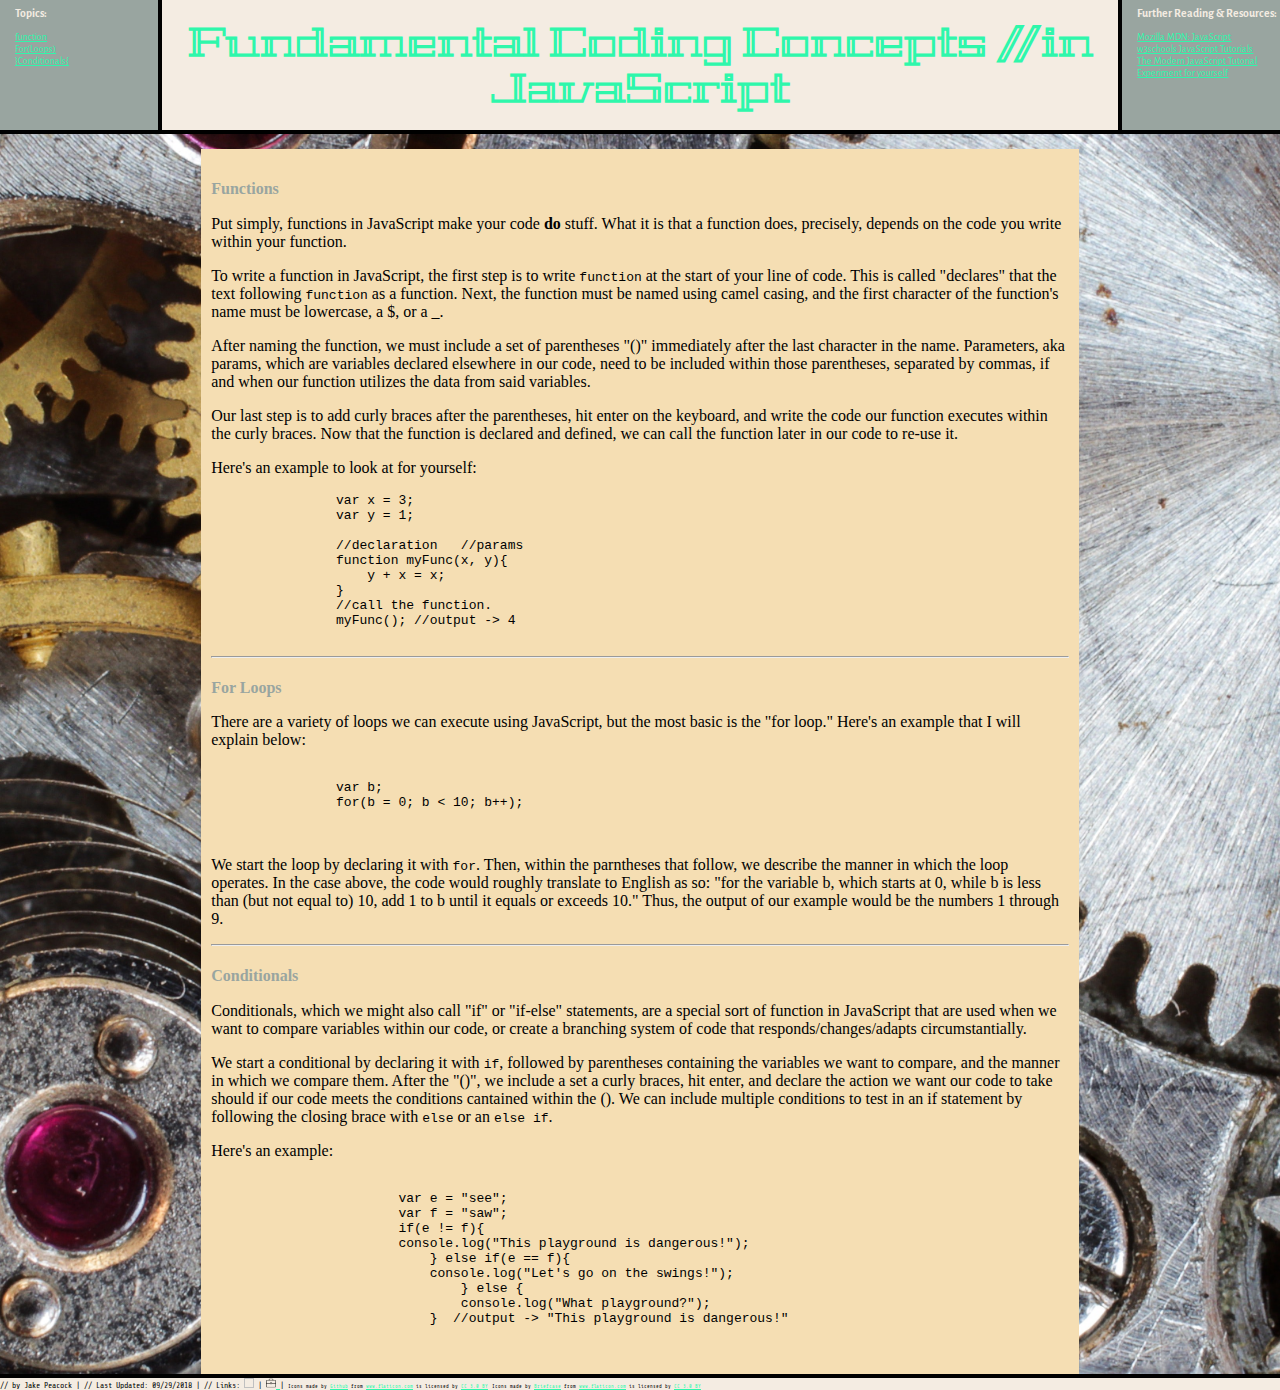
==== index.html @ 65c35248 "endOfGoldBadge commit" ====
<!DOCTYPE html>
<html lang="en">
<head>
    <meta charset="UTF-8">
    <meta name="viewport" content="width=device-width, initial-scale=1.0">
    <meta http-equiv="X-UA-Compatible" content="ie=edge">
    <link href="https://fonts.googleapis.com/css?family=Alegreya+Sans|Geostar|Share+Tech+Mono" rel="stylesheet">
    <link rel="stylesheet" type="text/css" href="./jsTutorial.css">
    <title>var concepts = fundamental.js();</title>
</head>

<body id="fill">
    <header>
        <nav class="hLeft">
            <ul><h3>Topics:</h3>
                <li><a href="#functions">function</a></li>
                <li><a href="#forLoops">For(Loops)</a></li>
                <li><a href="#conditionals">}Conditionals{</a></li>
                <!-- <li><a href="#arrays">[Arrays]</a></li>
                <li><a href="#objects">{Objects}</a></li> -->
            </ul>
        </nav>

        <h3 class="pageTitle">Fundamental Coding Concepts //in JavaScript</h3>

        <nav class="hRight">
            <ul><h3>Further Reading & Resources:</h3>
                <li><a target="_blank" href="https://developer.mozilla.org/en-US/docs/Web/JavaScript">Mozilla MDN: JavaScript</a></li>
                <li><a target="_blank" href="https://www.w3schools.com/js/default.asp">w3schools JavaScript Tutorials</a></li>
                <li><a target="_blank" href="https://javascript.info/">The Modern JavaScript Tutorial</a></li>
                <li><a target="_blank" href="https://codepen.io/">Experiment for yourself</a></li>
            </ul>
        </nav>
    </header>

<section class="writeUp">
        <h4 id="functions">Functions</h4>
            <p>Put simply, functions in JavaScript make your code <strong>do</strong> stuff. What it is that a function does, precisely, depends on the code you write within your function.</p>
            <p>To write a function in JavaScript, the first step is to write <code>function</code> at the start of your line of code. This is called "declares" that the text following <code>function</code> as a function. Next, the function must be named using camel casing, and the first character of the function's name must be lowercase, a $, or a _.</p>
            <p>After naming the function, we must include a set of parentheses "()" immediately after the last character in the name. Parameters, aka params, which are variables declared elsewhere in our code, need to be included within those parentheses, separated by commas, if and when our function utilizes the data from said variables.</p>
            <p>Our last step is to add curly braces after the parentheses, hit enter on the keyboard, and write the code our function executes within the curly braces. Now that the function is declared and defined, we can call the function later in our code to re-use it.</p>
            <p>Here's an example to look at for yourself:</p>
            <code>
                <pre>
                var x = 3; 
                var y = 1;

                //declaration   //params
                function myFunc(x, y){
                    y + x = x;
                }
                //call the function.
                myFunc(); //output -> 4
                </pre>
            </code>

            <hr/>
    
        <h4 id="forLoops">For Loops</h4>   
            <p>There are a variety of loops we can execute using JavaScript, but the most basic is the "for loop." Here's an example that I will explain below:</p>
            <p>
                <pre>
                    <code>
                var b;
                for(b = 0; b < 10; b++);
                    </code>
                </pre>
            </p>
            <p>We start the loop by declaring it with <code>for</code>. Then, within the parntheses that follow, we describe the manner in which the loop operates. In the case above, the code would roughly translate to English as so: "for the variable b, which starts at 0, while b is less than (but not equal to) 10, add 1 to b until it equals or exceeds 10." Thus, the output of our example would be the numbers 1 through 9.</p>
            
            <hr/>

        <h4 id="conditionals">Conditionals</h4>
            <p>Conditionals, which we might also call "if" or "if-else" statements, are a special sort of function in JavaScript that are used when we want to compare variables within our code, or create a branching system of code that responds/changes/adapts circumstantially.</p>
            <p>We start a conditional by declaring it with <code>if</code>, followed by parentheses containing the variables we want to compare, and the manner in which we compare them. After the "()", we include a set a curly braces, hit enter, and declare the action we want our code to take should if our code meets the conditions cantained within the ().  We can include multiple conditions to test in an if statement by following the closing brace with <code>else</code> or an <code>else if</code>.</p>
            <p>Here's an example:</p>
                <pre>
                    <code>
                        var e = "see"; 
                        var f = "saw"; 
                        if(e != f){
                        console.log("This playground is dangerous!");
                            } else if(e == f){
                            console.log("Let's go on the swings!");
                                } else {
                                console.log("What playground?");
                            }  //output -> "This playground is dangerous!"
                    </code>
                </pre>                        
                <!--<h4 id="arrays">Arrays</h4>
                    <h4 id="objects">Objects</h4>-->                           
</section>    

<footer>
    <p>//  by Jake Peacock |</p>
    <p>//  Last Updated: 09/29/2018 |</p>
    <p>//  Links: <a target="_blank" href="https://github.com/Xurmein"><img id="iconLink" href="./a2-assets/github.png"/></a> | <a target="_blank" href="https://xurmein.github.io/"><img id="iconLink" src="./a2-assets/briefcase.png"/> </a> | </p>
    <div>Icons made by <a href="https://www.flaticon.com/authors/freepik" title="Github">Github</a> from <a href="https://www.flaticon.com/" title="Flaticon">www.flaticon.com</a> is licensed by <a href="http://creativecommons.org/licenses/by/3.0/"     title="Creative Commons BY 3.0" target="_blank">CC 3.0 BY</a></div>
    <div>Icons made by <a href="https://www.flaticon.com/authors/those-icons" title="Briefcase">Briefcase</a> from <a href="https://www.flaticon.com/" title="Flaticon">www.flaticon.com</a> is licensed by <a href="http://creativecommons.org/licenses/by/3.0/"     title="Creative Commons BY 3.0" target="_blank">CC 3.0 BY</a></div>
</footer>
</body>
</html>
---- jsTutorial.css ----
body{
    min-height: 100vh;
    margin: 0;
    border: 0;
    padding: 0;
    z-index: 1;
    background: url("./a2-assets/cogs-gears-machine-159275.jpg") center no-repeat;
    background-size: cover;
}

a{
    color: #2EF7AB;
}
 
header{
    top: 0;
    position: relative;
    display: flex;
    background: #F4ECE2; 
    height: 130px;
    width: 100%;   
  margin: auto; 
    padding: 0px;
    border-bottom: black solid 4px;
}

nav{
    margin: 0;
    padding: 0;
    width: 200px;
    height: 100%;
    overflow: hidden;
    background: #99A5A0;
    font-family: 'Alegreya Sans', sans-serif;
    font-size: 10px;
}

.hLeft{
    display: flex;
    float: left;
    left: 0px;  
    border-right: black solid 4px; 
}

.hRight{
    display: flex;
    float: right;
    right: 0px; 
    border-left: black solid 4px;
}

h4{
    color: #99A5A0;
    top: 0px;
    width: 100%;
    height: 13px;
    padding: 0;
    
}

nav ul{
    color: #F4ECE2;
    position: relative;
    bottom: 5px;
    height: 110px;
    margin: 0;
    padding: 0;
    margin-left: 15px;
    list-style-type: none;
}

.pageTitle{
    color: #2EF7AB;
    position: relative;
    width: fit-content;
    margin: auto;
    text-align: center;
    float: center;
    font-family: 'Geostar', serif;
    font-size: 40px;
}

.writeUp{
  background: wheat;
  width: 67%;
  overflow: hidden;
  height: fit-content;
  position: relative;
  top: 15px;
  bottom: 30px;
  float: center;
  margin: auto;
  text-overflow: wrap;
  padding: 10px;
}


footer{
    position: relative;
    bottom: 0px;
    justify-self: center;
    font-family: 'Share Tech Mono', monospace;
    font-size: 8px;
    padding: 0;
    margin-top: 10px;
    width: 100%; 
    background-color: #F4ECE2;
    border-top: black solid 4px;
}

footer p, footer div{
    display: inline;
    margin: 0;
}

footer div{
    font-size:5px;
    overflow: hidden;
    padding: 0;
}

footer img {
    height: 10px;
    width: 10px;
    z-index: 5;
}

#iconLink{
    color: black !important;
} */
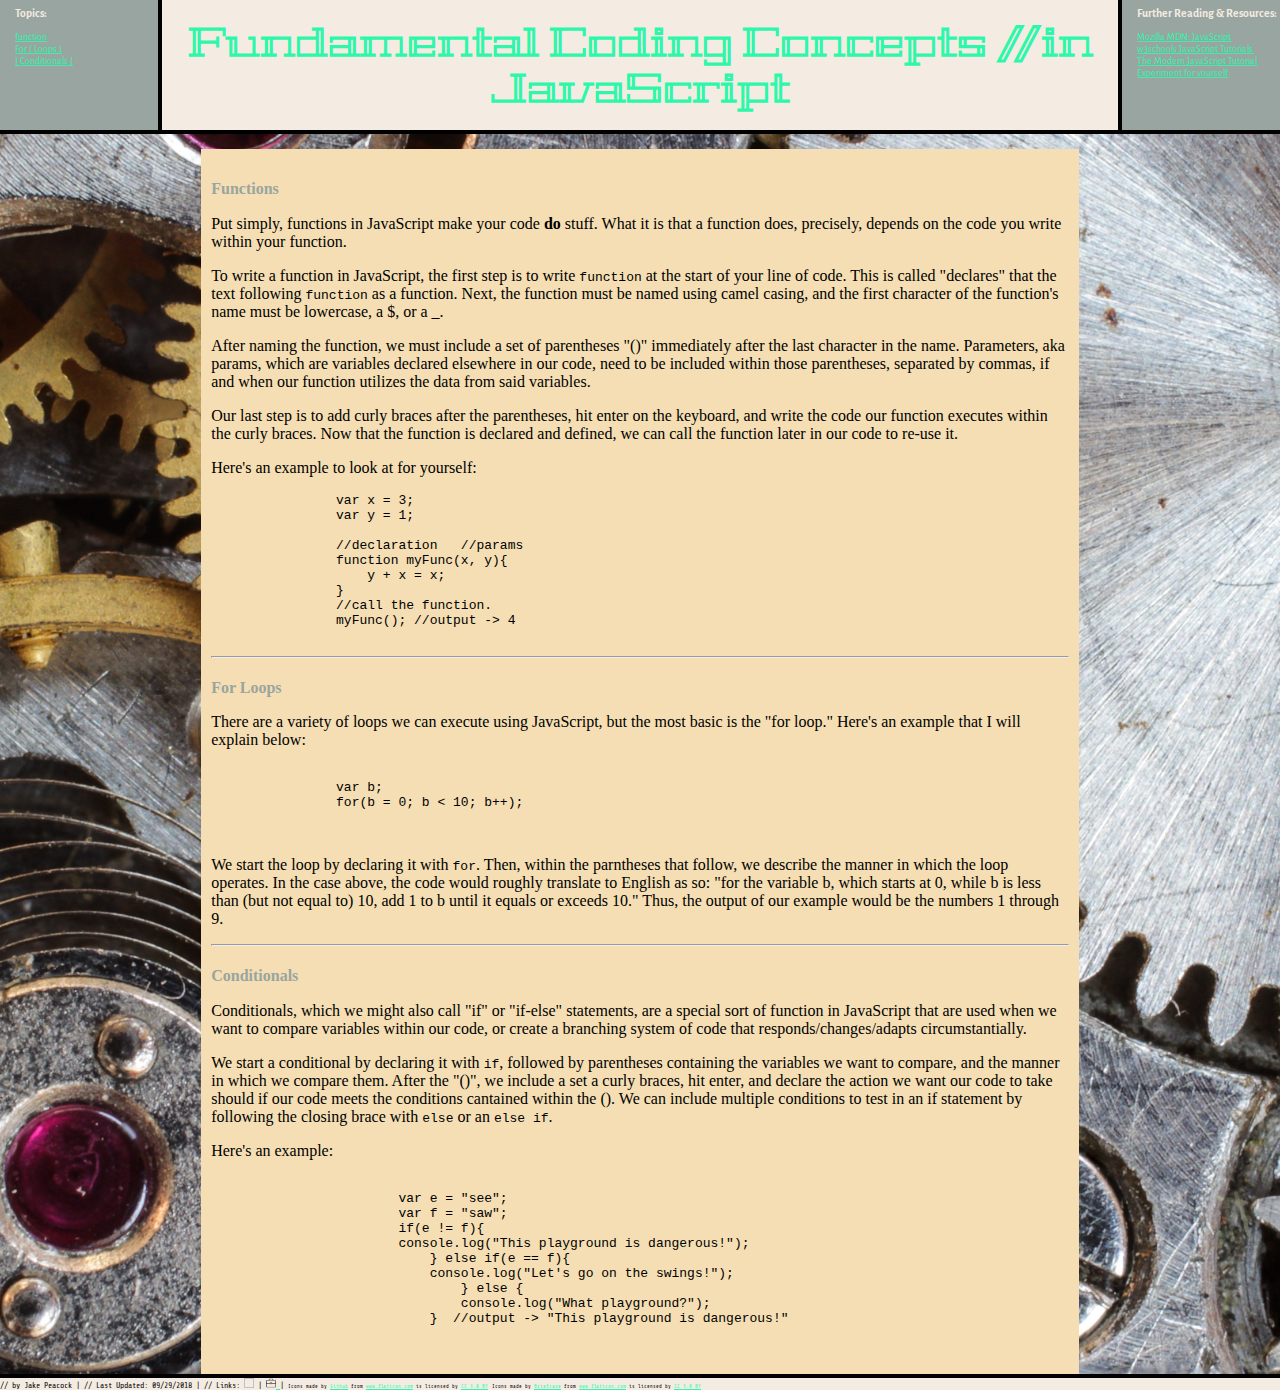
==== commit 57c1c0a5: "pre-present commit" ====
--- a/index.html
+++ b/index.html
@@ -14,8 +14,8 @@
         <nav class="hLeft">
             <ul><h3>Topics:</h3>
                 <li><a href="#functions">function</a></li>
-                <li><a href="#forLoops">For(Loops)</a></li>
-                <li><a href="#conditionals">}Conditionals{</a></li>
+                <li><a href="#forLoops">For ( Loops )</a></li>
+                <li><a href="#conditionals">} Conditionals {</a></li>
                 <!-- <li><a href="#arrays">[Arrays]</a></li>
                 <li><a href="#objects">{Objects}</a></li> -->
             </ul>
